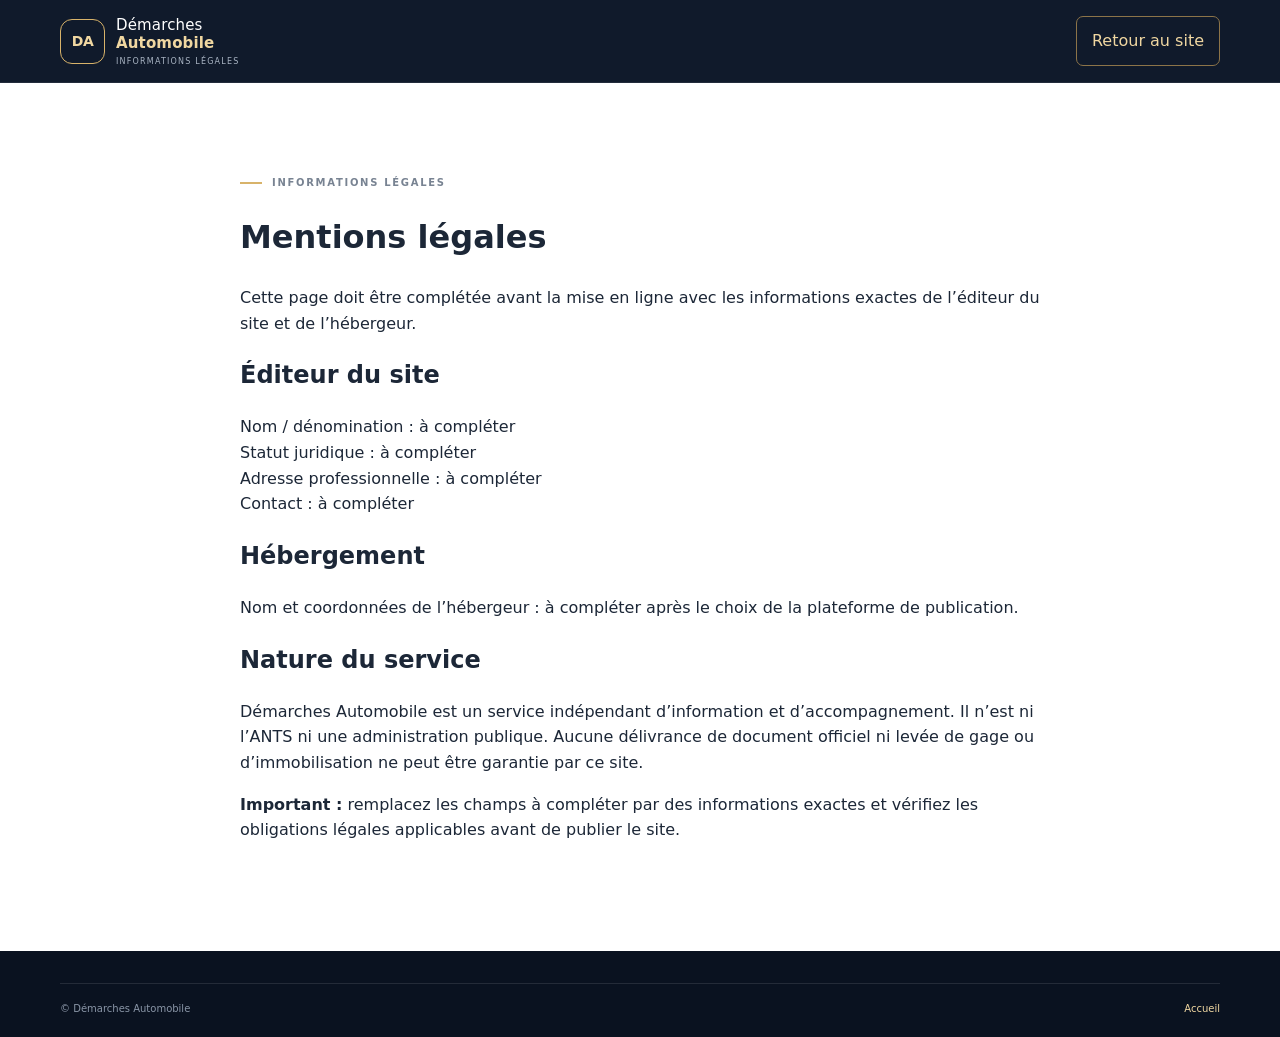
==== mentions-legales.html @ c6ce8ce6 "Add files via upload" ====
<!doctype html>
<html lang="fr"><head><meta charset="utf-8"><meta name="viewport" content="width=device-width, initial-scale=1"><title>Mentions légales | Démarches Automobile</title><link rel="stylesheet" href="styles.css"></head>
<body><header class="site-header"><div class="container nav-wrap"><a class="brand" href="index.html"><span class="brand-mark">DA</span><span class="brand-text">Démarches <strong>Automobile</strong><small>INFORMATIONS LÉGALES</small></span></a><a class="nav-cta" href="index.html">Retour au site</a></div></header>
<main class="section"><div class="container" style="max-width:800px"><div class="eyebrow dark"><span></span> INFORMATIONS LÉGALES</div><h1>Mentions légales</h1><p>Cette page doit être complétée avant la mise en ligne avec les informations exactes de l’éditeur du site et de l’hébergeur.</p><h2>Éditeur du site</h2><p>Nom / dénomination : à compléter<br>Statut juridique : à compléter<br>Adresse professionnelle : à compléter<br>Contact : à compléter</p><h2>Hébergement</h2><p>Nom et coordonnées de l’hébergeur : à compléter après le choix de la plateforme de publication.</p><h2>Nature du service</h2><p>Démarches Automobile est un service indépendant d’information et d’accompagnement. Il n’est ni l’ANTS ni une administration publique. Aucune délivrance de document officiel ni levée de gage ou d’immobilisation ne peut être garantie par ce site.</p><p><strong>Important :</strong> remplacez les champs à compléter par des informations exactes et vérifiez les obligations légales applicables avant de publier le site.</p></div></main>
<footer class="footer"><div class="container footer-bottom"><span>© Démarches Automobile</span><a href="index.html">Accueil</a></div></footer></body></html>
---- styles.css ----
:root{--navy:#101a2b;--navy2:#18263b;--gold:#d8b36a;--gold2:#f0d7a1;--ink:#1c2737;--muted:#697586;--paper:#f6f7f9;--white:#fff;--line:#e3e7ed}
*{box-sizing:border-box}html{scroll-behavior:smooth;scroll-padding-top:90px}body{margin:0;font-family:Inter,ui-sans-serif,system-ui,-apple-system,BlinkMacSystemFont,"Segoe UI",sans-serif;color:var(--ink);line-height:1.6}a{color:inherit;text-decoration:none}.container{width:min(1160px,calc(100% - 40px));margin:auto}.topbar{background:#0a1220;color:#d9e0e9;font-size:12px;letter-spacing:.02em}.topbar-inner{display:flex;justify-content:space-between;gap:20px;padding:9px 0}.topbar a{color:var(--gold2)}.site-header{background:var(--navy);color:#fff;position:sticky;top:0;z-index:10;border-bottom:1px solid #ffffff14}.nav-wrap{display:flex;align-items:center;justify-content:space-between;min-height:82px;gap:24px}.brand{display:flex;align-items:center;gap:11px}.brand-mark{display:grid;place-items:center;width:45px;height:45px;border:1px solid var(--gold);color:var(--gold2);font-size:14px;font-weight:800;letter-spacing:-.04em;border-radius:12px}.brand-text{display:flex;flex-direction:column;font-size:15px;line-height:1.2;letter-spacing:.01em}.brand-text strong{color:var(--gold2);font-weight:750}.brand-text small{font-size:8px;letter-spacing:.15em;color:#a9b4c3;margin-top:5px}nav{display:flex;align-items:center;gap:27px;font-size:13px;color:#d6dce5}nav a:hover,.text-link:hover{color:var(--gold2)}.nav-cta{border:1px solid #8c7449;border-radius:7px;padding:11px 15px;color:var(--gold2)}.menu-toggle{display:none;background:none;color:white;border:1px solid #ffffff40;border-radius:7px;padding:8px 12px;font-size:20px}.hero{background:radial-gradient(ellipse at 75% 42%,#233652 0%,#101a2b 49%,#0b1321 100%);color:#fff;position:relative;overflow:hidden}.hero-glow{position:absolute;width:430px;height:430px;border-radius:50%;border:1px solid #d8b36a20;right:3%;top:3%;box-shadow:0 0 0 50px #d8b36a08,0 0 0 100px #d8b36a05}.hero-grid{position:relative;display:grid;grid-template-columns:1fr 1fr;align-items:center;gap:35px;padding-top:84px;padding-bottom:58px;min-height:510px}.eyebrow{display:flex;align-items:center;gap:10px;color:#c6cfda;font-size:10px;font-weight:750;letter-spacing:.17em}.eyebrow span{width:22px;height:2px;background:var(--gold);display:inline-block}.eyebrow.dark{color:#788392}.hero h1,.section-heading h2,.process-grid h2,.contact-inner h2{font-size:clamp(38px,5vw,61px);line-height:1.08;letter-spacing:-.045em;margin:22px 0}.hero h1 em,.section-heading h2 em,.process-grid h2 em,.contact-inner h2 em{font-family:Georgia,serif;font-weight:400;color:var(--gold2)}.hero-lead{max-width:525px;color:#c1cad7;font-size:15px;line-height:1.85}.hero-actions{display:flex;align-items:center;gap:25px;margin-top:30px;flex-wrap:wrap}.button{display:inline-flex;align-items:center;justify-content:center;gap:18px;padding:15px 19px;border-radius:7px;font-size:13px;font-weight:750;transition:transform .2s,background .2s}.button:hover{transform:translateY(-2px)}.button-gold{background:var(--gold);color:#172033}.button-gold:hover{background:var(--gold2)}.text-link{font-size:13px;color:#e1e6ed}.text-link span{color:var(--gold2);padding-left:5px}.hero-note{margin-top:30px;font-size:12px;color:#aeb9c7;display:flex;align-items:center;gap:9px}.check{display:grid;place-items:center;width:20px;height:20px;border-radius:50%;background:#d8b36a20;color:var(--gold2)}.hero-visual{min-height:350px;position:relative;display:flex;align-items:center;justify-content:center}.car-scene{width:100%;position:relative;padding-top:25px}.car-svg{width:100%;filter:drop-shadow(0 20px 20px #0006);position:relative;z-index:1}.scene-line{position:absolute;bottom:42px;left:5%;right:0;height:1px;background:linear-gradient(90deg,transparent,#d8b36a88,transparent)}.scene-label{text-align:center;color:#aab6c6;letter-spacing:.2em;font-size:9px;margin-top:-4px}.visual-card{position:absolute;z-index:2;background:#1d2a3d;border:1px solid #ffffff20;box-shadow:0 12px 35px #0003;border-radius:10px;padding:12px 15px;display:flex;gap:11px;align-items:center}.visual-card strong,.visual-card small{display:block}.visual-card strong{font-size:11px}.visual-card small{font-size:10px;color:#aab5c4;margin-top:2px}.visual-card-top{top:20px;left:0}.visual-card-bottom{bottom:25px;right:-3px}.mini-icon{display:grid;place-items:center;width:29px;height:29px;border-radius:7px;background:#d8b36a20;color:var(--gold2)}.mini-icon.gold{background:var(--gold);color:#172033}.visual-orbit{position:absolute;width:320px;height:320px;border:1px solid #d8b36a24;border-radius:50%}.trust-strip{position:relative;display:grid;grid-template-columns:repeat(3,1fr);border-top:1px solid #ffffff1c;padding:21px 0 25px}.trust-strip div{display:flex;align-items:center;gap:13px;color:#c5ceda;font-size:12px}.trust-strip strong{color:var(--gold2);font-size:12px}.section{padding:92px 0}.services-section{background:var(--paper)}.section-heading{text-align:center;max-width:680px;margin:0 auto 45px}.section-heading h2,.process-grid h2,.contact-inner h2{font-size:clamp(34px,4vw,47px);color:var(--navy);margin:16px 0}.section-heading h2 em{color:#a17b37}.section-heading p{color:var(--muted);font-size:14px;max-width:570px;margin:0 auto}.service-grid{display:grid;grid-template-columns:repeat(4,1fr);gap:15px}.service-card{background:white;border:1px solid var(--line);border-radius:11px;padding:25px 21px 22px;min-height:300px;display:flex;flex-direction:column;transition:transform .2s,box-shadow .2s}.service-card:hover{transform:translateY(-4px);box-shadow:0 15px 35px #1720330b}.service-icon{width:43px;height:43px;display:grid;place-items:center;background:#f7f0e2;color:#94702f;border-radius:10px;font-size:22px;margin-bottom:22px}.service-number{font-size:8px;letter-spacing:.12em;color:#9a7a41;font-weight:800}.service-card h3{font-size:20px;letter-spacing:-.025em;margin:10px 0}.service-card p{font-size:12px;line-height:1.8;color:var(--muted);margin:0 0 23px}.service-card a{margin-top:auto;font-size:11px;font-weight:800;color:#8b682e;display:flex;justify-content:space-between;border-top:1px solid var(--line);padding-top:15px}.process-section{background:var(--navy);color:#fff;padding:85px 0}.process-grid{display:grid;grid-template-columns:.9fr 1.1fr;gap:90px;align-items:center}.process-grid h2,.contact-inner h2{color:#fff}.process-grid h2 em,.contact-inner h2 em{color:var(--gold2)}.process-intro{color:#b6c1cf;font-size:14px;line-height:1.9;margin:0 0 27px;max-width:430px}.steps{border-top:1px solid #ffffff20}.step{display:flex;gap:22px;padding:23px 0;border-bottom:1px solid #ffffff20}.step>span{font-size:12px;color:var(--gold2);font-weight:800;padding-top:3px}.step h3{font-size:16px;margin:0 0 5px}.step p{color:#aeb9c7;font-size:12px;margin:0;line-height:1.8}.faq-section{background:white}.faq-grid{display:grid;grid-template-columns:.75fr 1.25fr;gap:75px}.faq-grid .section-heading{text-align:left;margin:0}.faq-grid .section-heading h2{margin-top:16px}.faq-list details{border-bottom:1px solid var(--line);padding:19px 0}.faq-list details:first-child{border-top:1px solid var(--line)}.faq-list summary{cursor:pointer;font-weight:750;font-size:14px;list-style:none;display:flex;justify-content:space-between;gap:20px}.faq-list summary:after{content:"+";color:#9a7738;font-size:20px;font-weight:400}.faq-list details[open] summary:after{content:"−"}.faq-list p{color:var(--muted);font-size:13px;line-height:1.8;margin:12px 0 0}.contact-banner{background:linear-gradient(110deg,#1b2b42,#101a2b);padding:60px 0}.contact-inner{display:flex;align-items:center;justify-content:space-between;gap:30px}.contact-inner h2{font-size:clamp(32px,4vw,43px);margin-bottom:0}.footer{background:#0a1220;color:#c4cbd5;padding:32px 0 20px}.footer-main{display:flex;align-items:center;justify-content:space-between;gap:25px;padding-bottom:25px}.footer-main p{font-size:12px;color:#8e9aab}.footer-bottom{border-top:1px solid #ffffff1b;padding-top:17px;display:flex;justify-content:space-between;gap:15px;flex-wrap:wrap;font-size:10px;color:#8995a6}.footer-bottom a{color:var(--gold2)}@media(max-width:950px){nav{gap:15px;font-size:12px}.service-grid{grid-template-columns:repeat(2,1fr)}.process-grid{gap:45px}.faq-grid{gap:40px}}@media(max-width:720px){.container{width:min(100% - 30px,600px)}.topbar-inner{justify-content:center;text-align:center}.topbar-inner>span{display:none}.nav-wrap{min-height:72px}.menu-toggle{display:block}nav{display:none;position:absolute;top:72px;left:0;right:0;background:#101a2b;padding:18px 20px 23px;flex-direction:column;align-items:stretch;border-top:1px solid #ffffff18}nav.open{display:flex}nav a{padding:8px 0}.nav-cta{text-align:center}.hero-grid{grid-template-columns:1fr;padding-top:62px;padding-bottom:35px;gap:10px}.hero h1{font-size:47px}.hero-visual{min-height:270px}.visual-orbit{width:240px;height:240px}.visual-card-top{top:3px}.visual-card-bottom{bottom:6px}.trust-strip{grid-template-columns:1fr;gap:13px;padding:20px 0}.section{padding:65px 0}.section-heading{margin-bottom:30px}.service-grid{grid-template-columns:1fr}.service-card{min-height:0}.process-grid,.faq-grid{grid-template-columns:1fr;gap:35px}.process-section{padding:65px 0}.contact-inner{align-items:flex-start;flex-direction:column}.footer-main{align-items:flex-start;flex-direction:column;gap:15px}.footer-bottom{flex-direction:column}.hero-actions{gap:18px}.button{padding:14px 16px}}
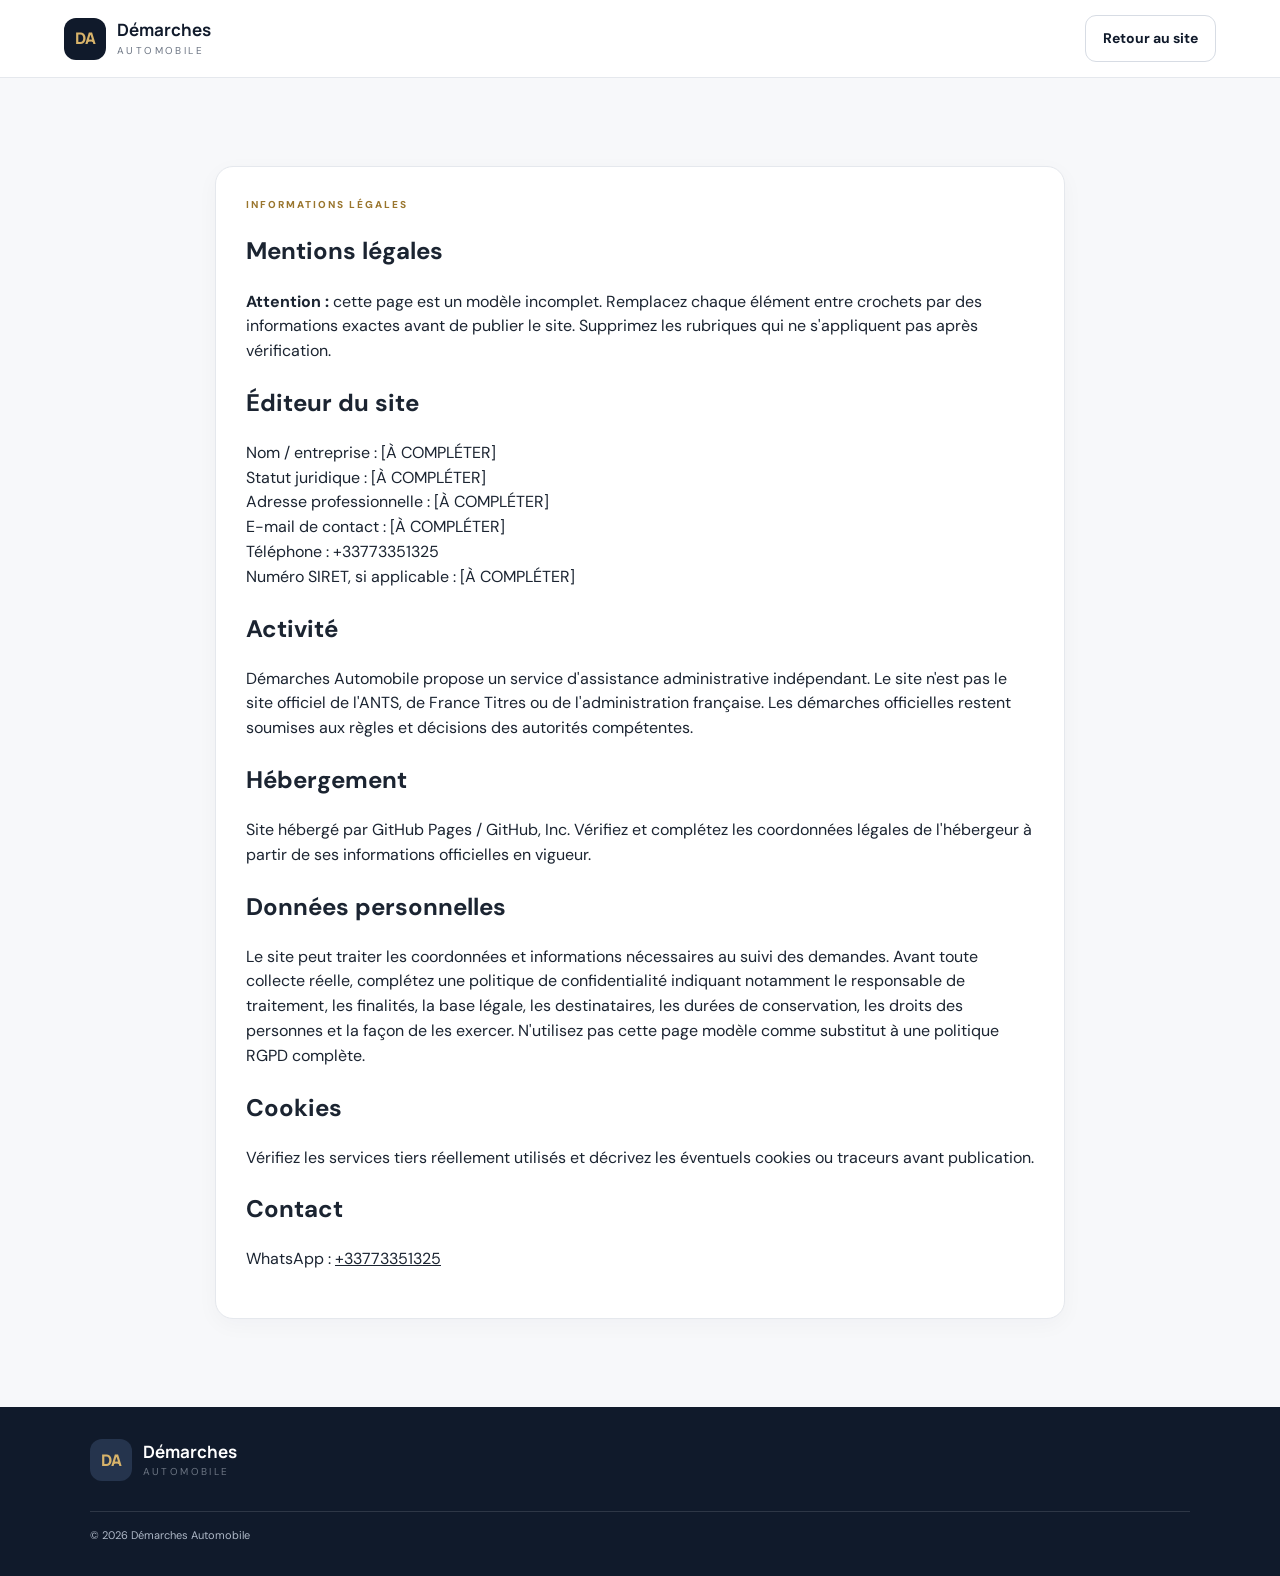
==== commit 51f4d81e: "Add files via upload" ====
--- a/mentions-legales.html
+++ b/mentions-legales.html
@@ -1,5 +1,16 @@
 <!doctype html>
-<html lang="fr"><head><meta charset="utf-8"><meta name="viewport" content="width=device-width, initial-scale=1"><title>Mentions légales | Démarches Automobile</title><link rel="stylesheet" href="styles.css"></head>
-<body><header class="site-header"><div class="container nav-wrap"><a class="brand" href="index.html"><span class="brand-mark">DA</span><span class="brand-text">Démarches <strong>Automobile</strong><small>INFORMATIONS LÉGALES</small></span></a><a class="nav-cta" href="index.html">Retour au site</a></div></header>
-<main class="section"><div class="container" style="max-width:800px"><div class="eyebrow dark"><span></span> INFORMATIONS LÉGALES</div><h1>Mentions légales</h1><p>Cette page doit être complétée avant la mise en ligne avec les informations exactes de l’éditeur du site et de l’hébergeur.</p><h2>Éditeur du site</h2><p>Nom / dénomination : à compléter<br>Statut juridique : à compléter<br>Adresse professionnelle : à compléter<br>Contact : à compléter</p><h2>Hébergement</h2><p>Nom et coordonnées de l’hébergeur : à compléter après le choix de la plateforme de publication.</p><h2>Nature du service</h2><p>Démarches Automobile est un service indépendant d’information et d’accompagnement. Il n’est ni l’ANTS ni une administration publique. Aucune délivrance de document officiel ni levée de gage ou d’immobilisation ne peut être garantie par ce site.</p><p><strong>Important :</strong> remplacez les champs à compléter par des informations exactes et vérifiez les obligations légales applicables avant de publier le site.</p></div></main>
-<footer class="footer"><div class="container footer-bottom"><span>© Démarches Automobile</span><a href="index.html">Accueil</a></div></footer></body></html>
+<html lang="fr"><head><meta charset="utf-8"><meta name="viewport" content="width=device-width, initial-scale=1"><meta name="theme-color" content="#101a2b"><title>Mentions légales — Démarches Automobile</title><link rel="stylesheet" href="styles.css"></head>
+<body>
+<header class="site-header"><a class="brand" href="index.html"><span class="brand-mark">DA</span><span><strong>Démarches</strong><small> AUTOMOBILE</small></span></a><a class="button button-outline" href="index.html">Retour au site</a></header>
+<main class="section"><article class="content-card" style="max-width:850px;margin:auto">
+<p class="eyebrow">INFORMATIONS LÉGALES</p><h1>Mentions légales</h1>
+<p><strong>Attention :</strong> cette page est un modèle incomplet. Remplacez chaque élément entre crochets par des informations exactes avant de publier le site. Supprimez les rubriques qui ne s'appliquent pas après vérification.</p>
+<h2>Éditeur du site</h2><p>Nom / entreprise : [À COMPLÉTER]<br>Statut juridique : [À COMPLÉTER]<br>Adresse professionnelle : [À COMPLÉTER]<br>E-mail de contact : [À COMPLÉTER]<br>Téléphone : +33773351325<br>Numéro SIRET, si applicable : [À COMPLÉTER]</p>
+<h2>Activité</h2><p>Démarches Automobile propose un service d'assistance administrative indépendant. Le site n'est pas le site officiel de l'ANTS, de France Titres ou de l'administration française. Les démarches officielles restent soumises aux règles et décisions des autorités compétentes.</p>
+<h2>Hébergement</h2><p>Site hébergé par GitHub Pages / GitHub, Inc. Vérifiez et complétez les coordonnées légales de l'hébergeur à partir de ses informations officielles en vigueur.</p>
+<h2>Données personnelles</h2><p>Le site peut traiter les coordonnées et informations nécessaires au suivi des demandes. Avant toute collecte réelle, complétez une politique de confidentialité indiquant notamment le responsable de traitement, les finalités, la base légale, les destinataires, les durées de conservation, les droits des personnes et la façon de les exercer. N'utilisez pas cette page modèle comme substitut à une politique RGPD complète.</p>
+<h2>Cookies</h2><p>Vérifiez les services tiers réellement utilisés et décrivez les éventuels cookies ou traceurs avant publication.</p>
+<h2>Contact</h2><p>WhatsApp : <a href="https://wa.me/33773351325" target="_blank" rel="noopener">+33773351325</a></p>
+</article></main>
+<footer class="site-footer"><div><a class="brand brand-footer" href="index.html"><span class="brand-mark">DA</span><span><strong>Démarches</strong><small> AUTOMOBILE</small></span></a></div><p class="copyright">© <span id="year"></span> Démarches Automobile</p></footer><script>document.getElementById('year').textContent=new Date().getFullYear()</script>
+</body></html>
--- a/styles.css
+++ b/styles.css
@@ -1,2 +1,5 @@
-:root{--navy:#101a2b;--navy2:#18263b;--gold:#d8b36a;--gold2:#f0d7a1;--ink:#1c2737;--muted:#697586;--paper:#f6f7f9;--white:#fff;--line:#e3e7ed}
-*{box-sizing:border-box}html{scroll-behavior:smooth;scroll-padding-top:90px}body{margin:0;font-family:Inter,ui-sans-serif,system-ui,-apple-system,BlinkMacSystemFont,"Segoe UI",sans-serif;color:var(--ink);line-height:1.6}a{color:inherit;text-decoration:none}.container{width:min(1160px,calc(100% - 40px));margin:auto}.topbar{background:#0a1220;color:#d9e0e9;font-size:12px;letter-spacing:.02em}.topbar-inner{display:flex;justify-content:space-between;gap:20px;padding:9px 0}.topbar a{color:var(--gold2)}.site-header{background:var(--navy);color:#fff;position:sticky;top:0;z-index:10;border-bottom:1px solid #ffffff14}.nav-wrap{display:flex;align-items:center;justify-content:space-between;min-height:82px;gap:24px}.brand{display:flex;align-items:center;gap:11px}.brand-mark{display:grid;place-items:center;width:45px;height:45px;border:1px solid var(--gold);color:var(--gold2);font-size:14px;font-weight:800;letter-spacing:-.04em;border-radius:12px}.brand-text{display:flex;flex-direction:column;font-size:15px;line-height:1.2;letter-spacing:.01em}.brand-text strong{color:var(--gold2);font-weight:750}.brand-text small{font-size:8px;letter-spacing:.15em;color:#a9b4c3;margin-top:5px}nav{display:flex;align-items:center;gap:27px;font-size:13px;color:#d6dce5}nav a:hover,.text-link:hover{color:var(--gold2)}.nav-cta{border:1px solid #8c7449;border-radius:7px;padding:11px 15px;color:var(--gold2)}.menu-toggle{display:none;background:none;color:white;border:1px solid #ffffff40;border-radius:7px;padding:8px 12px;font-size:20px}.hero{background:radial-gradient(ellipse at 75% 42%,#233652 0%,#101a2b 49%,#0b1321 100%);color:#fff;position:relative;overflow:hidden}.hero-glow{position:absolute;width:430px;height:430px;border-radius:50%;border:1px solid #d8b36a20;right:3%;top:3%;box-shadow:0 0 0 50px #d8b36a08,0 0 0 100px #d8b36a05}.hero-grid{position:relative;display:grid;grid-template-columns:1fr 1fr;align-items:center;gap:35px;padding-top:84px;padding-bottom:58px;min-height:510px}.eyebrow{display:flex;align-items:center;gap:10px;color:#c6cfda;font-size:10px;font-weight:750;letter-spacing:.17em}.eyebrow span{width:22px;height:2px;background:var(--gold);display:inline-block}.eyebrow.dark{color:#788392}.hero h1,.section-heading h2,.process-grid h2,.contact-inner h2{font-size:clamp(38px,5vw,61px);line-height:1.08;letter-spacing:-.045em;margin:22px 0}.hero h1 em,.section-heading h2 em,.process-grid h2 em,.contact-inner h2 em{font-family:Georgia,serif;font-weight:400;color:var(--gold2)}.hero-lead{max-width:525px;color:#c1cad7;font-size:15px;line-height:1.85}.hero-actions{display:flex;align-items:center;gap:25px;margin-top:30px;flex-wrap:wrap}.button{display:inline-flex;align-items:center;justify-content:center;gap:18px;padding:15px 19px;border-radius:7px;font-size:13px;font-weight:750;transition:transform .2s,background .2s}.button:hover{transform:translateY(-2px)}.button-gold{background:var(--gold);color:#172033}.button-gold:hover{background:var(--gold2)}.text-link{font-size:13px;color:#e1e6ed}.text-link span{color:var(--gold2);padding-left:5px}.hero-note{margin-top:30px;font-size:12px;color:#aeb9c7;display:flex;align-items:center;gap:9px}.check{display:grid;place-items:center;width:20px;height:20px;border-radius:50%;background:#d8b36a20;color:var(--gold2)}.hero-visual{min-height:350px;position:relative;display:flex;align-items:center;justify-content:center}.car-scene{width:100%;position:relative;padding-top:25px}.car-svg{width:100%;filter:drop-shadow(0 20px 20px #0006);position:relative;z-index:1}.scene-line{position:absolute;bottom:42px;left:5%;right:0;height:1px;background:linear-gradient(90deg,transparent,#d8b36a88,transparent)}.scene-label{text-align:center;color:#aab6c6;letter-spacing:.2em;font-size:9px;margin-top:-4px}.visual-card{position:absolute;z-index:2;background:#1d2a3d;border:1px solid #ffffff20;box-shadow:0 12px 35px #0003;border-radius:10px;padding:12px 15px;display:flex;gap:11px;align-items:center}.visual-card strong,.visual-card small{display:block}.visual-card strong{font-size:11px}.visual-card small{font-size:10px;color:#aab5c4;margin-top:2px}.visual-card-top{top:20px;left:0}.visual-card-bottom{bottom:25px;right:-3px}.mini-icon{display:grid;place-items:center;width:29px;height:29px;border-radius:7px;background:#d8b36a20;color:var(--gold2)}.mini-icon.gold{background:var(--gold);color:#172033}.visual-orbit{position:absolute;width:320px;height:320px;border:1px solid #d8b36a24;border-radius:50%}.trust-strip{position:relative;display:grid;grid-template-columns:repeat(3,1fr);border-top:1px solid #ffffff1c;padding:21px 0 25px}.trust-strip div{display:flex;align-items:center;gap:13px;color:#c5ceda;font-size:12px}.trust-strip strong{color:var(--gold2);font-size:12px}.section{padding:92px 0}.services-section{background:var(--paper)}.section-heading{text-align:center;max-width:680px;margin:0 auto 45px}.section-heading h2,.process-grid h2,.contact-inner h2{font-size:clamp(34px,4vw,47px);color:var(--navy);margin:16px 0}.section-heading h2 em{color:#a17b37}.section-heading p{color:var(--muted);font-size:14px;max-width:570px;margin:0 auto}.service-grid{display:grid;grid-template-columns:repeat(4,1fr);gap:15px}.service-card{background:white;border:1px solid var(--line);border-radius:11px;padding:25px 21px 22px;min-height:300px;display:flex;flex-direction:column;transition:transform .2s,box-shadow .2s}.service-card:hover{transform:translateY(-4px);box-shadow:0 15px 35px #1720330b}.service-icon{width:43px;height:43px;display:grid;place-items:center;background:#f7f0e2;color:#94702f;border-radius:10px;font-size:22px;margin-bottom:22px}.service-number{font-size:8px;letter-spacing:.12em;color:#9a7a41;font-weight:800}.service-card h3{font-size:20px;letter-spacing:-.025em;margin:10px 0}.service-card p{font-size:12px;line-height:1.8;color:var(--muted);margin:0 0 23px}.service-card a{margin-top:auto;font-size:11px;font-weight:800;color:#8b682e;display:flex;justify-content:space-between;border-top:1px solid var(--line);padding-top:15px}.process-section{background:var(--navy);color:#fff;padding:85px 0}.process-grid{display:grid;grid-template-columns:.9fr 1.1fr;gap:90px;align-items:center}.process-grid h2,.contact-inner h2{color:#fff}.process-grid h2 em,.contact-inner h2 em{color:var(--gold2)}.process-intro{color:#b6c1cf;font-size:14px;line-height:1.9;margin:0 0 27px;max-width:430px}.steps{border-top:1px solid #ffffff20}.step{display:flex;gap:22px;padding:23px 0;border-bottom:1px solid #ffffff20}.step>span{font-size:12px;color:var(--gold2);font-weight:800;padding-top:3px}.step h3{font-size:16px;margin:0 0 5px}.step p{color:#aeb9c7;font-size:12px;margin:0;line-height:1.8}.faq-section{background:white}.faq-grid{display:grid;grid-template-columns:.75fr 1.25fr;gap:75px}.faq-grid .section-heading{text-align:left;margin:0}.faq-grid .section-heading h2{margin-top:16px}.faq-list details{border-bottom:1px solid var(--line);padding:19px 0}.faq-list details:first-child{border-top:1px solid var(--line)}.faq-list summary{cursor:pointer;font-weight:750;font-size:14px;list-style:none;display:flex;justify-content:space-between;gap:20px}.faq-list summary:after{content:"+";color:#9a7738;font-size:20px;font-weight:400}.faq-list details[open] summary:after{content:"−"}.faq-list p{color:var(--muted);font-size:13px;line-height:1.8;margin:12px 0 0}.contact-banner{background:linear-gradient(110deg,#1b2b42,#101a2b);padding:60px 0}.contact-inner{display:flex;align-items:center;justify-content:space-between;gap:30px}.contact-inner h2{font-size:clamp(32px,4vw,43px);margin-bottom:0}.footer{background:#0a1220;color:#c4cbd5;padding:32px 0 20px}.footer-main{display:flex;align-items:center;justify-content:space-between;gap:25px;padding-bottom:25px}.footer-main p{font-size:12px;color:#8e9aab}.footer-bottom{border-top:1px solid #ffffff1b;padding-top:17px;display:flex;justify-content:space-between;gap:15px;flex-wrap:wrap;font-size:10px;color:#8995a6}.footer-bottom a{color:var(--gold2)}@media(max-width:950px){nav{gap:15px;font-size:12px}.service-grid{grid-template-columns:repeat(2,1fr)}.process-grid{gap:45px}.faq-grid{gap:40px}}@media(max-width:720px){.container{width:min(100% - 30px,600px)}.topbar-inner{justify-content:center;text-align:center}.topbar-inner>span{display:none}.nav-wrap{min-height:72px}.menu-toggle{display:block}nav{display:none;position:absolute;top:72px;left:0;right:0;background:#101a2b;padding:18px 20px 23px;flex-direction:column;align-items:stretch;border-top:1px solid #ffffff18}nav.open{display:flex}nav a{padding:8px 0}.nav-cta{text-align:center}.hero-grid{grid-template-columns:1fr;padding-top:62px;padding-bottom:35px;gap:10px}.hero h1{font-size:47px}.hero-visual{min-height:270px}.visual-orbit{width:240px;height:240px}.visual-card-top{top:3px}.visual-card-bottom{bottom:6px}.trust-strip{grid-template-columns:1fr;gap:13px;padding:20px 0}.section{padding:65px 0}.section-heading{margin-bottom:30px}.service-grid{grid-template-columns:1fr}.service-card{min-height:0}.process-grid,.faq-grid{grid-template-columns:1fr;gap:35px}.process-section{padding:65px 0}.contact-inner{align-items:flex-start;flex-direction:column}.footer-main{align-items:flex-start;flex-direction:column;gap:15px}.footer-bottom{flex-direction:column}.hero-actions{gap:18px}.button{padding:14px 16px}}+@import url('https://fonts.googleapis.com/css2?family=DM+Sans:wght@400;500;600;700&family=Manrope:wght@400;500;600;700;800&display=swap');
+:root{--navy:#101a2b;--navy2:#17243a;--gold:#d8b36a;--gold-light:#f1dfb8;--ink:#1b2431;--muted:#6c7583;--line:#e5e8ed;--paper:#f7f8fa;--white:#fff;--green:#227a59;--red:#a33131;--radius:18px;--shadow:0 16px 42px rgba(16,26,43,.08)}
+*{box-sizing:border-box}html{scroll-behavior:smooth}body{margin:0;color:var(--ink);font-family:'DM Sans',sans-serif;background:var(--white);line-height:1.55}a{color:inherit}.site-header{height:78px;padding:0 clamp(18px,5vw,72px);display:flex;align-items:center;justify-content:space-between;border-bottom:1px solid var(--line);background:#fff}.brand{display:inline-flex;align-items:center;gap:11px;text-decoration:none;color:var(--navy)}.brand-mark{width:42px;height:42px;display:grid;place-items:center;border-radius:12px;background:var(--navy);color:var(--gold);font-family:Manrope,sans-serif;font-weight:800;letter-spacing:-1px}.brand strong,.brand small{display:block;line-height:1.2}.brand strong{font-family:Manrope,sans-serif;font-size:17px}.brand small{font-size:10px;letter-spacing:2.4px;color:var(--muted);margin-top:4px}.button{border:0;border-radius:11px;padding:12px 17px;display:inline-flex;align-items:center;justify-content:center;gap:10px;text-decoration:none;font-weight:700;font-size:14px;cursor:pointer;transition:transform .15s,background .15s}.button:hover{transform:translateY(-1px)}.button:disabled{opacity:.55;cursor:wait;transform:none}.button-gold{background:var(--gold);color:var(--navy)}.button-gold:hover{background:#e2c27f}.button-outline{border:1px solid #d7dce4;background:#fff;color:var(--navy)}.button-small{padding:8px 11px;font-size:12px}.hero{padding:clamp(42px,8vw,100px) clamp(18px,7vw,100px);display:grid;grid-template-columns:1.2fr .8fr;gap:clamp(28px,6vw,80px);align-items:center;background:linear-gradient(125deg,#f8f9fb 0%,#fff 62%,#f5f1e8 100%)}.eyebrow{font-size:10px;font-weight:800;letter-spacing:2px;color:#9a762e;margin:0 0 12px}.hero h1{font:800 clamp(36px,5.5vw,66px)/1.08 Manrope,sans-serif;letter-spacing:-2px;color:var(--navy);margin:0 0 22px}.hero h1 span{color:#9b7938}.hero-text{max-width:570px;color:#596474;font-size:17px;margin:0 0 26px}.small-note{font-size:11px;color:#7b8490;max-width:470px;margin-top:20px}.hero-panel{background:var(--navy);color:#fff;border-radius:24px;padding:clamp(23px,4vw,38px);box-shadow:var(--shadow)}.hero-panel .eyebrow{color:var(--gold)}.service-line{display:flex;gap:15px;align-items:center;padding:18px 0;border-bottom:1px solid rgba(255,255,255,.12)}.service-icon{height:42px;min-width:42px;display:grid;place-items:center;border:1px solid rgba(216,179,106,.5);border-radius:12px;color:var(--gold);font-size:12px;font-weight:800}.service-line strong,.service-line small{display:block}.service-line strong{font-family:Manrope,sans-serif;font-size:15px}.service-line small{color:#b9c1cc;font-size:12px;margin-top:3px}.panel-foot{color:var(--gold-light);font-size:11px;margin-top:20px}.section{padding:clamp(48px,7vw,88px) clamp(18px,7vw,100px);background:var(--paper)}.section-heading{text-align:center;max-width:600px;margin:0 auto 32px}.section-heading h2,.privacy-strip h2{font:800 clamp(27px,4vw,38px)/1.15 Manrope,sans-serif;letter-spacing:-1px;color:var(--navy);margin:0 0 12px}.section-heading>p:last-child{color:var(--muted);margin:0}.content-card{background:#fff;border:1px solid var(--line);border-radius:var(--radius);padding:clamp(20px,3vw,30px);box-shadow:0 6px 22px rgba(16,26,43,.035)}#auth-panel{max-width:560px;margin:0 auto}.tabs{display:flex;gap:7px;padding:5px;border-radius:12px;background:#f1f3f6;margin-bottom:23px}.tab{flex:1;border:0;background:transparent;padding:11px;border-radius:9px;color:var(--muted);font-weight:700;cursor:pointer}.tab.active{background:#fff;color:var(--navy);box-shadow:0 2px 8px #15223812}.form-grid{display:grid;grid-template-columns:1fr 1fr;gap:16px}.form-grid label{display:flex;flex-direction:column;gap:7px;font-size:12px;font-weight:700;color:#394354}.full{grid-column:1/-1}input,select,textarea{width:100%;min-width:0;border:1px solid #d8dde5;border-radius:10px;padding:12px 13px;background:#fff;color:var(--ink);font:400 14px 'DM Sans',sans-serif;outline:none}input:focus,select:focus,textarea:focus{border-color:#b99550;box-shadow:0 0 0 3px #d8b36a26}input[type=file]{font-size:12px;padding:10px}textarea{resize:vertical}.form-hint,.muted{color:var(--muted);font-size:12px;margin:0}.form-message{font-size:13px;margin:0;min-height:0}.form-message.error{color:var(--red)}.form-message.success{color:var(--green)}.notice{max-width:900px;margin:0 auto 20px;border-radius:12px;padding:16px 18px;font-size:13px}.notice p{margin:5px 0 0}.notice-warning{background:#fff5df;border:1px solid #eed7a4;color:#6e5018}.hidden{display:none!important}.welcome-row{display:flex;justify-content:space-between;align-items:center;gap:18px;margin-bottom:20px}.welcome-row h3,.content-card h3{font:800 21px Manrope,sans-serif;color:var(--navy);margin:0 0 8px}.welcome-row .eyebrow{margin-bottom:6px}.dashboard-grid{display:grid;grid-template-columns:minmax(0,1fr) minmax(0,1fr);gap:20px;align-items:start}.list-heading{display:flex;justify-content:space-between;align-items:center;gap:10px;margin-bottom:15px}.list-heading h3{margin-bottom:0}.request-list{display:flex;flex-direction:column;gap:12px}.request-item{border:1px solid var(--line);border-radius:13px;padding:15px}.request-top{display:flex;align-items:flex-start;justify-content:space-between;gap:12px}.request-item h4{margin:0 0 5px;font:700 14px Manrope,sans-serif;color:var(--navy)}.request-meta{font-size:11px;color:var(--muted)}.status{display:inline-flex;align-items:center;border-radius:99px;padding:5px 9px;font-size:10px;font-weight:800;background:#edf0f4;color:#4e5968;white-space:nowrap}.status-en-cours{background:#e8f0ff;color:#28569c}.status-documents-manquants{background:#fff2d7;color:#805b14}.status-terminee{background:#e2f5e9;color:#216843}.status-refusee{background:#fbe7e7;color:#963737}.request-details{font-size:12px;color:#586273;white-space:pre-wrap;overflow-wrap:anywhere;margin:12px 0 0}.file-list{font-size:11px;margin-top:10px;color:#596474}.file-list a{color:#73551e}.admin-card{margin-top:20px}.admin-row{display:grid;grid-template-columns:1fr 190px auto;gap:10px;align-items:center}.privacy-strip{padding:40px clamp(18px,7vw,100px);display:grid;grid-template-columns:.8fr 1.2fr;gap:35px;align-items:center;background:#f2eee5}.privacy-strip h2{font-size:28px;margin:0}.privacy-strip>p{font-size:13px;color:#596474;max-width:690px;margin:0}.site-footer{padding:32px clamp(18px,7vw,100px);display:grid;grid-template-columns:1fr auto;gap:20px;background:var(--navy);color:#fff}.brand-footer{color:#fff}.brand-footer .brand-mark{background:#25344d}.site-footer p{font-size:11px;color:#aeb8c7;margin:10px 0 0}.footer-links{display:flex;gap:20px;align-items:center}.footer-links a{font-size:12px;color:#f0d9a8;text-decoration:none}.copyright{grid-column:1/-1;border-top:1px solid #ffffff20;padding-top:15px}.toast{position:fixed;bottom:20px;left:50%;transform:translateX(-50%);max-width:calc(100% - 30px);background:var(--navy);color:#fff;border-radius:12px;padding:13px 17px;box-shadow:var(--shadow);font-size:13px;z-index:99}
+@media(max-width:780px){.hero{grid-template-columns:1fr}.hero h1{letter-spacing:-1.5px}.hero-panel{max-width:560px}.dashboard-grid{grid-template-columns:1fr}.privacy-strip{grid-template-columns:1fr;gap:15px}.admin-row{grid-template-columns:1fr}.site-footer{grid-template-columns:1fr}.footer-links{flex-wrap:wrap}.copyright{grid-column:auto}}
+@media(max-width:420px){.header-whatsapp{padding:9px 11px;font-size:12px}.brand strong{font-size:15px}.brand-mark{width:38px;height:38px}.form-grid{grid-template-columns:1fr}.form-grid label{grid-column:1/-1}.welcome-row{align-items:flex-start;flex-direction:column}.hero-text{font-size:15px}}
